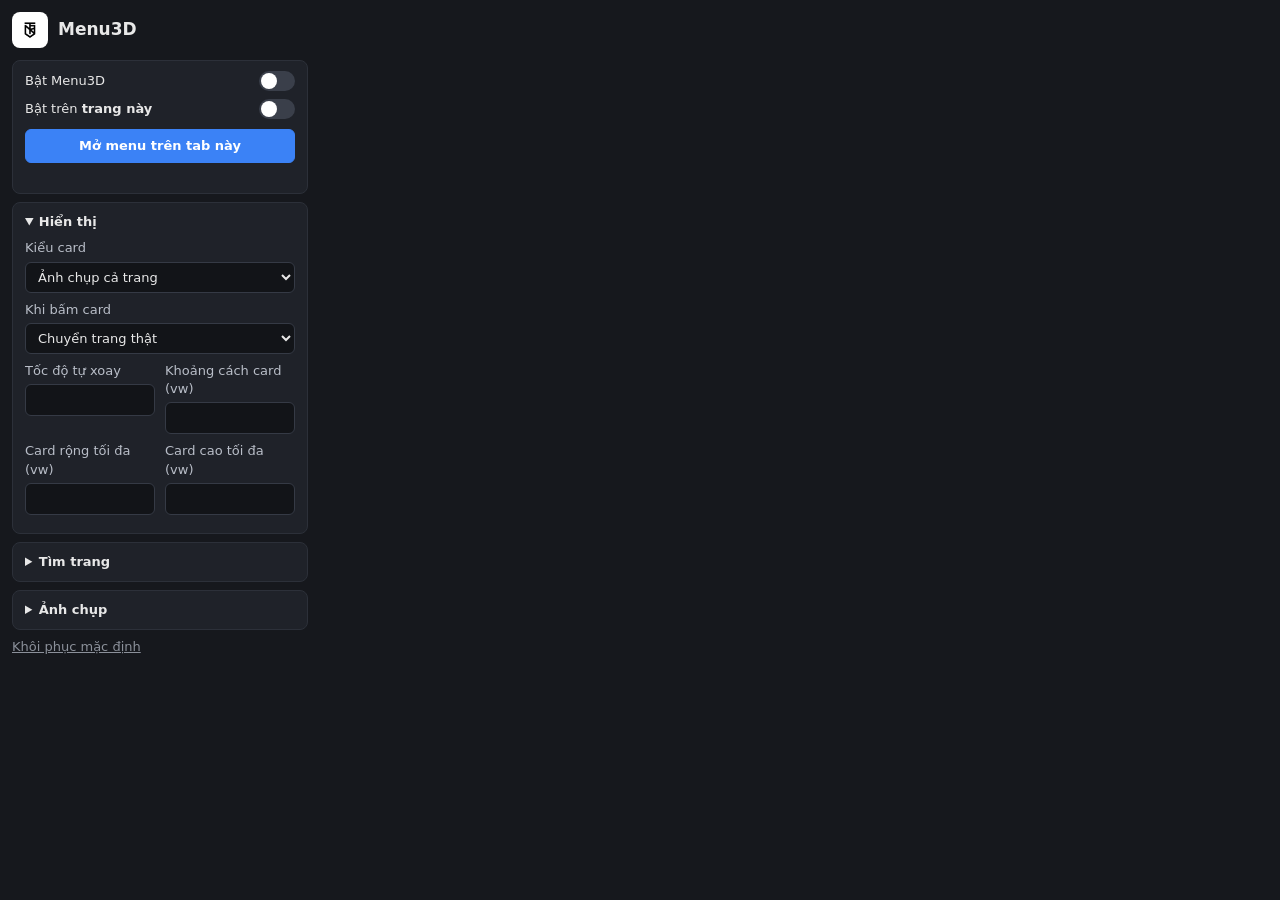
==== popup.html @ 3a5988b4 "Chuyển Menu3D thành Chrome extension có popup cài đặt - manifest.json (MV3): content script dựng men" ====
<!DOCTYPE html>
<html lang="vi">

<head>
  <meta charset="UTF-8" />
  <link rel="stylesheet" href="popup.css" />
</head>

<body>
  <header>
    <img src="icon/close.png" alt="" />
    <div>
      <h1>Menu3D</h1>
      <span id="version" class="muted"></span>
    </div>
  </header>

  <section class="box">
    <label class="row">
      <span>Bật Menu3D</span>
      <input type="checkbox" class="switch" data-key="enabled" />
    </label>
    <label class="row">
      <span>Bật trên <b id="host">trang này</b></span>
      <input type="checkbox" class="switch" id="site-toggle" />
    </label>
    <button id="open-btn" class="primary">Mở menu trên tab này</button>
    <p id="status" class="muted"></p>
  </section>

  <details open>
    <summary>Hiển thị</summary>
    <label>Kiểu card
      <select data-key="preview">
        <option value="image">Ảnh chụp cả trang</option>
        <option value="iframe">Trang chạy trực tiếp (iframe)</option>
      </select>
    </label>
    <label>Khi bấm card
      <select data-key="navigation">
        <option value="page">Chuyển trang thật</option>
        <option value="frame">Mở trong khung, giữ menu</option>
      </select>
    </label>
    <div class="grid">
      <label>Tốc độ tự xoay
        <input type="number" step="0.05" min="0" data-key="autoRotateSpeed" />
      </label>
      <label>Khoảng cách card (vw)
        <input type="number" step="0.5" min="0" data-key="gap" />
      </label>
      <label>Card rộng tối đa (vw)
        <input type="number" step="1" min="5" data-key="itemWidth" />
      </label>
      <label>Card cao tối đa (vw)
        <input type="number" step="1" min="5" data-key="itemHeight" />
      </label>
    </div>
  </details>

  <details>
    <summary>Tìm trang</summary>
    <label>Nguồn
      <select data-key="source">
        <option value="auto">Tự động (link → sitemap → GitHub → JSON)</option>
        <option value="links">Link trên trang</option>
        <option value="sitemap">sitemap.xml</option>
        <option value="github">Repo GitHub (*.github.io)</option>
        <option value="json">/menu3d.json</option>
      </select>
    </label>
    <label>Số trang tối đa
      <input type="number" step="1" min="1" max="30" data-key="max" />
    </label>
    <label>Bỏ qua đường dẫn
      <input type="text" placeholder="/admin,/login" data-key="exclude" />
    </label>
  </details>

  <details>
    <summary>Ảnh chụp</summary>
    <div class="grid">
      <label>Chờ trước khi chụp (ms)
        <input type="number" step="100" min="0" data-key="captureDelay" />
      </label>
      <label>Giữ ảnh (giờ)
        <input type="number" step="1" min="0" data-key="cacheHours" />
      </label>
    </div>
    <button id="clear-btn">Xóa ảnh đã chụp của trang này</button>
  </details>

  <footer>
    <button id="reset-btn" class="link">Khôi phục mặc định</button>
    <span id="saved" class="muted"></span>
  </footer>

  <script src="settings.js"></script>
  <script src="popup.js"></script>
</body>

</html>
---- popup.css ----
* {
  box-sizing: border-box;
}

body {
  width: 320px;
  margin: 0;
  padding: 12px;
  background: #16181d;
  color: #e8e8e8;
  font: 13px/1.4 system-ui, -apple-system, "Segoe UI", Roboto, Arial, sans-serif;
}

header {
  display: flex;
  align-items: center;
  gap: 10px;
  margin-bottom: 12px;
}

header img {
  width: 36px;
  height: 36px;
  padding: 4px;
  border-radius: 8px;
  background: #fff;
}

h1 {
  margin: 0;
  font-size: 17px;
}

.muted {
  color: #8b909a;
  font-size: 12px;
}

.box,
details {
  background: #1f2229;
  border: 1px solid #2c3039;
  border-radius: 8px;
  padding: 10px 12px;
  margin-bottom: 8px;
}

summary {
  cursor: pointer;
  font-weight: 600;
  user-select: none;
}

details[open] summary {
  margin-bottom: 8px;
}

label {
  display: block;
  margin-bottom: 8px;
  color: #b9bec8;
}

label.row {
  display: flex;
  align-items: center;
  justify-content: space-between;
  color: #e8e8e8;
}

select,
input[type="number"],
input[type="text"] {
  display: block;
  width: 100%;
  margin-top: 4px;
  padding: 6px 8px;
  border: 1px solid #353a45;
  border-radius: 6px;
  background: #121418;
  color: #e8e8e8;
  font: inherit;
}

.grid {
  display: grid;
  grid-template-columns: 1fr 1fr;
  gap: 0 10px;
}

/* Công tắc bật/tắt */
.switch {
  appearance: none;
  position: relative;
  width: 36px;
  height: 20px;
  margin: 0;
  border-radius: 10px;
  background: #3a3f4a;
  cursor: pointer;
  transition: background 0.15s;
}

.switch::after {
  content: "";
  position: absolute;
  top: 2px;
  left: 2px;
  width: 16px;
  height: 16px;
  border-radius: 50%;
  background: #fff;
  transition: left 0.15s;
}

.switch:checked {
  background: #3b82f6;
}

.switch:checked::after {
  left: 18px;
}

.switch:disabled {
  opacity: 0.4;
  cursor: default;
}

button {
  width: 100%;
  padding: 7px 10px;
  border: 1px solid #353a45;
  border-radius: 6px;
  background: #262a33;
  color: #e8e8e8;
  font: inherit;
  cursor: pointer;
}

button:hover {
  background: #2f343f;
}

button.primary {
  margin-top: 2px;
  border-color: #3b82f6;
  background: #3b82f6;
  color: #fff;
  font-weight: 600;
}

button.primary:hover {
  background: #2f6fd8;
}

button.link {
  width: auto;
  padding: 0;
  border: none;
  background: none;
  color: #8b909a;
  text-decoration: underline;
}

#status {
  margin: 8px 0 0;
  min-height: 1em;
}

footer {
  display: flex;
  align-items: center;
  justify-content: space-between;
  margin-top: 4px;
}
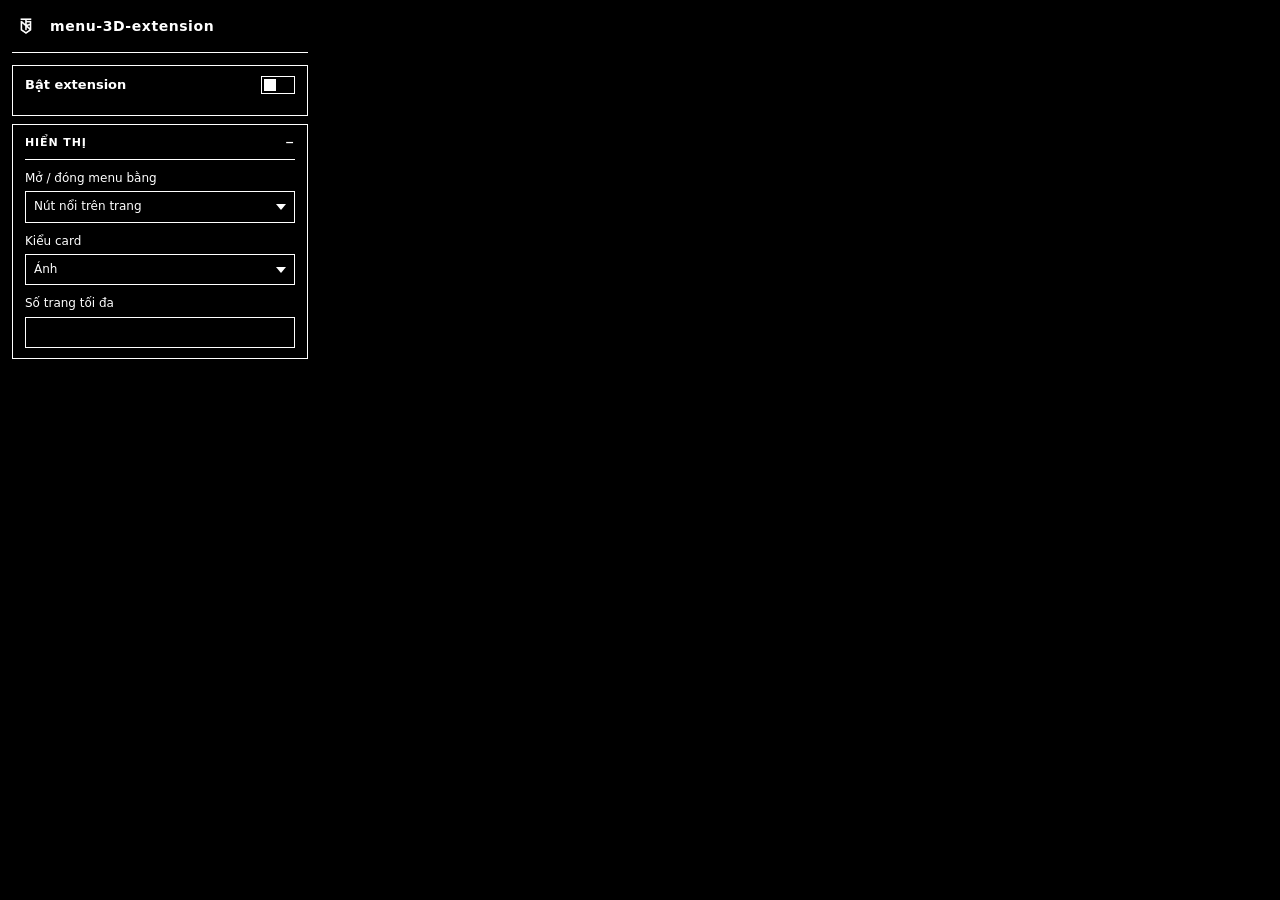
==== commit 0722dd73: "menu-3D-extension: popup tối giản, chuột phải, chuẩn bị menu ở nền - Đổi tên extension thành menu-3D" ====
--- a/popup.html
+++ b/popup.html
@@ -10,90 +10,37 @@
   <header>
     <img src="icon/close.png" alt="" />
     <div>
-      <h1>Menu3D</h1>
+      <h1>menu-3D-extension</h1>
       <span id="version" class="muted"></span>
     </div>
   </header>
 
   <section class="box">
     <label class="row">
-      <span>Bật Menu3D</span>
+      <span>Bật extension</span>
       <input type="checkbox" class="switch" data-key="enabled" />
     </label>
-    <label class="row">
-      <span>Bật trên <b id="host">trang này</b></span>
-      <input type="checkbox" class="switch" id="site-toggle" />
-    </label>
-    <button id="open-btn" class="primary">Mở menu trên tab này</button>
     <p id="status" class="muted"></p>
   </section>
 
   <details open>
     <summary>Hiển thị</summary>
+    <label>Mở / đóng menu bằng
+      <select data-key="trigger">
+        <option value="button">Nút nổi trên trang</option>
+        <option value="rightclick">Chuột phải</option>
+      </select>
+    </label>
     <label>Kiểu card
       <select data-key="preview">
-        <option value="image">Ảnh chụp cả trang</option>
-        <option value="iframe">Trang chạy trực tiếp (iframe)</option>
-      </select>
-    </label>
-    <label>Khi bấm card
-      <select data-key="navigation">
-        <option value="page">Chuyển trang thật</option>
-        <option value="frame">Mở trong khung, giữ menu</option>
-      </select>
-    </label>
-    <div class="grid">
-      <label>Tốc độ tự xoay
-        <input type="number" step="0.05" min="0" data-key="autoRotateSpeed" />
-      </label>
-      <label>Khoảng cách card (vw)
-        <input type="number" step="0.5" min="0" data-key="gap" />
-      </label>
-      <label>Card rộng tối đa (vw)
-        <input type="number" step="1" min="5" data-key="itemWidth" />
-      </label>
-      <label>Card cao tối đa (vw)
-        <input type="number" step="1" min="5" data-key="itemHeight" />
-      </label>
-    </div>
-  </details>
-
-  <details>
-    <summary>Tìm trang</summary>
-    <label>Nguồn
-      <select data-key="source">
-        <option value="auto">Tự động (link → sitemap → GitHub → JSON)</option>
-        <option value="links">Link trên trang</option>
-        <option value="sitemap">sitemap.xml</option>
-        <option value="github">Repo GitHub (*.github.io)</option>
-        <option value="json">/menu3d.json</option>
+        <option value="image">Ảnh</option>
+        <option value="iframe">iframe</option>
       </select>
     </label>
     <label>Số trang tối đa
-      <input type="number" step="1" min="1" max="30" data-key="max" />
-    </label>
-    <label>Bỏ qua đường dẫn
-      <input type="text" placeholder="/admin,/login" data-key="exclude" />
+      <input type="number" step="1" min="1" max="200" data-key="max" />
     </label>
   </details>
-
-  <details>
-    <summary>Ảnh chụp</summary>
-    <div class="grid">
-      <label>Chờ trước khi chụp (ms)
-        <input type="number" step="100" min="0" data-key="captureDelay" />
-      </label>
-      <label>Giữ ảnh (giờ)
-        <input type="number" step="1" min="0" data-key="cacheHours" />
-      </label>
-    </div>
-    <button id="clear-btn">Xóa ảnh đã chụp của trang này</button>
-  </details>
-
-  <footer>
-    <button id="reset-btn" class="link">Khôi phục mặc định</button>
-    <span id="saved" class="muted"></span>
-  </footer>
 
   <script src="settings.js"></script>
   <script src="popup.js"></script>
--- a/popup.css
+++ b/popup.css
@@ -1,85 +1,154 @@
+/* Minimal monochrome: chỉ #000 và #fff, viền 1px, không bo góc, không bóng/gradient/glow */
 * {
   box-sizing: border-box;
+  margin: 0;
+  border-radius: 0;
+  box-shadow: none;
+}
+
+[hidden] {
+  display: none !important;
+}
+
+:root {
+  color-scheme: dark;
+  scrollbar-color: #fff #000;
 }
 
 body {
   width: 320px;
-  margin: 0;
   padding: 12px;
-  background: #16181d;
-  color: #e8e8e8;
-  font: 13px/1.4 system-ui, -apple-system, "Segoe UI", Roboto, Arial, sans-serif;
-}
-
+  background: #000;
+  color: #fff;
+  font: 13px/1.45 Inter, "Segoe UI", system-ui, -apple-system, Roboto, Arial, sans-serif;
+}
+
+/* ---------- Header ---------- */
 header {
   display: flex;
   align-items: center;
   gap: 10px;
+  padding-bottom: 12px;
   margin-bottom: 12px;
+  border-bottom: 1px solid #fff;
 }
 
 header img {
-  width: 36px;
-  height: 36px;
-  padding: 4px;
-  border-radius: 8px;
-  background: #fff;
+  width: 28px;
+  height: 28px;
+  filter: brightness(0) invert(1); /* icon đơn sắc trắng */
 }
 
 h1 {
-  margin: 0;
-  font-size: 17px;
-}
-
-.muted {
-  color: #8b909a;
-  font-size: 12px;
-}
-
+  font-size: 14px;
+  font-weight: 700;
+  letter-spacing: 0.04em;
+}
+
+#version {
+  font-size: 11px;
+  letter-spacing: 0.04em;
+}
+
+/* ---------- Khung ---------- */
 .box,
 details {
-  background: #1f2229;
-  border: 1px solid #2c3039;
-  border-radius: 8px;
+  background: #000;
+  border: 1px solid #fff;
   padding: 10px 12px;
   margin-bottom: 8px;
 }
 
 summary {
+  display: flex;
+  justify-content: space-between;
   cursor: pointer;
-  font-weight: 600;
+  list-style: none;
+  font-size: 11px;
+  font-weight: 700;
+  letter-spacing: 0.08em;
+  text-transform: uppercase;
   user-select: none;
 }
 
+summary::-webkit-details-marker {
+  display: none;
+}
+
+summary::after {
+  content: "+";
+}
+
+details[open] summary::after {
+  content: "−";
+}
+
 details[open] summary {
-  margin-bottom: 8px;
-}
-
+  padding-bottom: 8px;
+  margin-bottom: 10px;
+  border-bottom: 1px solid #fff;
+}
+
+/* ---------- Form ---------- */
 label {
   display: block;
-  margin-bottom: 8px;
-  color: #b9bec8;
+  margin-bottom: 10px;
+  font-size: 12px;
+}
+
+label:last-child {
+  margin-bottom: 0;
 }
 
 label.row {
   display: flex;
   align-items: center;
   justify-content: space-between;
-  color: #e8e8e8;
+  font-size: 13px;
+  font-weight: 600;
 }
 
 select,
-input[type="number"],
-input[type="text"] {
+input[type="number"] {
   display: block;
   width: 100%;
   margin-top: 4px;
   padding: 6px 8px;
-  border: 1px solid #353a45;
-  border-radius: 6px;
-  background: #121418;
-  color: #e8e8e8;
+  border: 1px solid #fff;
+  background: #000;
+  color: #fff;
   font: inherit;
+  outline: none;
+  appearance: none;
+}
+
+select {
+  padding-right: 24px;
+  cursor: pointer;
+  background-image: url("data:image/svg+xml,%3Csvg xmlns='http://www.w3.org/2000/svg' width='10' height='6'%3E%3Cpath d='M0 0l5 6 5-6z' fill='%23fff'/%3E%3C/svg%3E");
+  background-repeat: no-repeat;
+  background-position: right 8px center;
+}
+
+option {
+  background: #000;
+  color: #fff;
+}
+
+input[type="number"] {
+  -moz-appearance: textfield;
+}
+
+input[type="number"]::-webkit-inner-spin-button,
+input[type="number"]::-webkit-outer-spin-button {
+  -webkit-appearance: none;
+}
+
+select:hover,
+select:focus,
+input[type="number"]:hover,
+input[type="number"]:focus {
+  outline: 1px solid #fff; /* viền dày lên 2px khi hover/focus */
 }
 
 .grid {
@@ -88,17 +157,21 @@
   gap: 0 10px;
 }
 
-/* Công tắc bật/tắt */
+.grid label {
+  margin-bottom: 0;
+}
+
+/* ---------- Công tắc: khung vuông, bật = nền trắng ---------- */
 .switch {
   appearance: none;
   position: relative;
-  width: 36px;
-  height: 20px;
-  margin: 0;
-  border-radius: 10px;
-  background: #3a3f4a;
+  flex: none;
+  width: 34px;
+  height: 18px;
+  border: 1px solid #fff;
+  background: #000;
   cursor: pointer;
-  transition: background 0.15s;
+  transition: background 0.12s;
 }
 
 .switch::after {
@@ -106,70 +179,37 @@
   position: absolute;
   top: 2px;
   left: 2px;
-  width: 16px;
-  height: 16px;
-  border-radius: 50%;
+  width: 12px;
+  height: 12px;
   background: #fff;
-  transition: left 0.15s;
+  transition: left 0.12s;
 }
 
 .switch:checked {
-  background: #3b82f6;
+  background: #fff;
 }
 
 .switch:checked::after {
   left: 18px;
-}
-
-.switch:disabled {
-  opacity: 0.4;
-  cursor: default;
-}
-
-button {
-  width: 100%;
-  padding: 7px 10px;
-  border: 1px solid #353a45;
-  border-radius: 6px;
-  background: #262a33;
-  color: #e8e8e8;
-  font: inherit;
-  cursor: pointer;
-}
-
-button:hover {
-  background: #2f343f;
-}
-
-button.primary {
-  margin-top: 2px;
-  border-color: #3b82f6;
-  background: #3b82f6;
-  color: #fff;
-  font-weight: 600;
-}
-
-button.primary:hover {
-  background: #2f6fd8;
-}
-
-button.link {
-  width: auto;
-  padding: 0;
-  border: none;
-  background: none;
-  color: #8b909a;
-  text-decoration: underline;
+  background: #000;
+}
+
+.switch:focus-visible {
+  outline: 1px solid #fff;
+  outline-offset: 2px;
+}
+
+/* ---------- Chữ phụ ---------- */
+.muted {
+  color: #fff;
+  font-size: 11px;
 }
 
 #status {
-  margin: 8px 0 0;
+  margin-top: 8px;
   min-height: 1em;
 }
 
-footer {
-  display: flex;
-  align-items: center;
-  justify-content: space-between;
-  margin-top: 4px;
-}
+#status:empty {
+  display: none;
+}
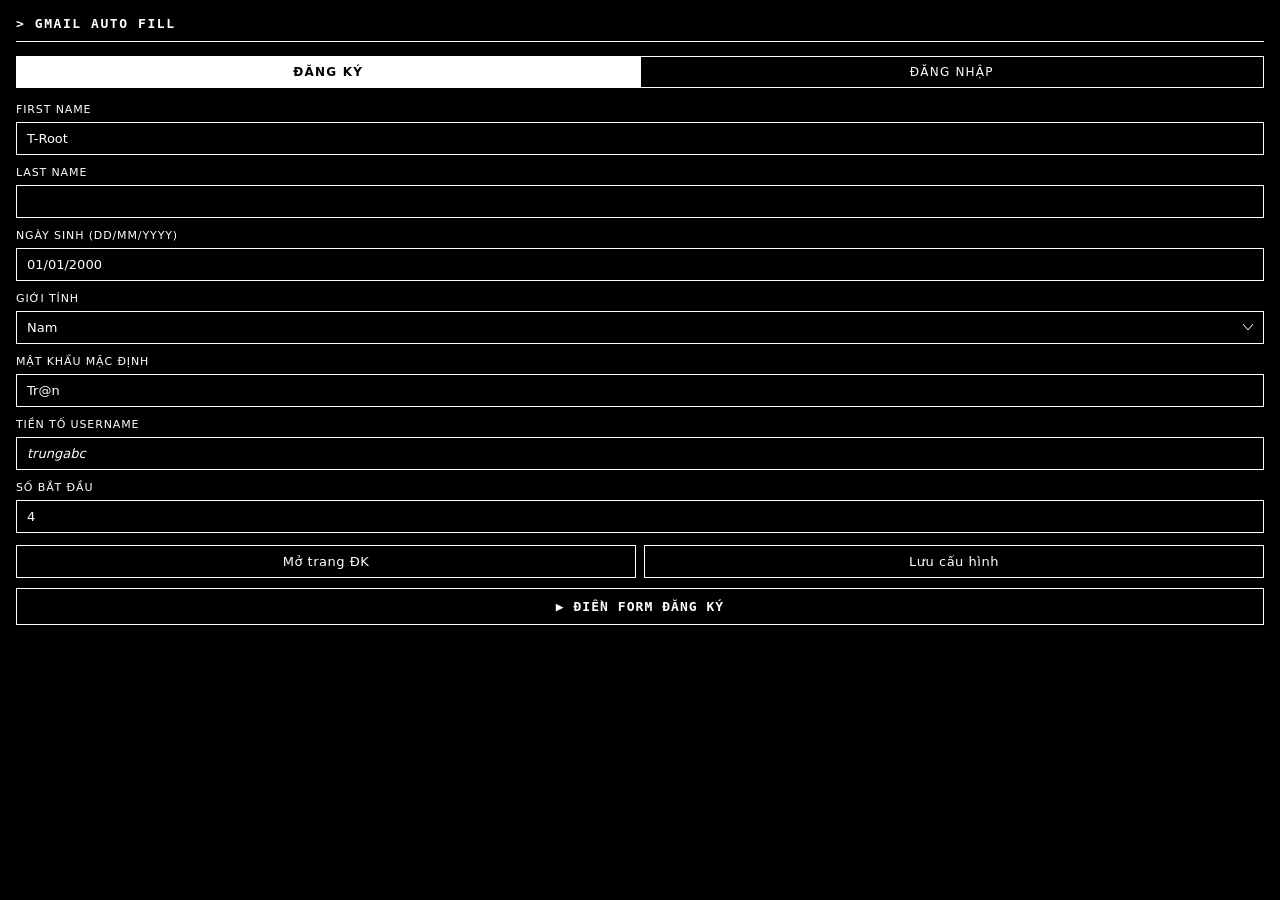
==== commit ac65e6cb: "Khởi tạo extension-web: các extension, README và .gitignore Co-Authored-By: Claude Opus 5.5 <noreply" ====
--- a/popup.html
+++ b/popup.html
@@ -1,49 +1,136 @@
-<!DOCTYPE html>
+<!doctype html>
 <html lang="vi">
+<head>
+  <meta charset="utf-8">
+  <title>Gmail Auto Fill</title>
+  <style>
+    /* Minimal monochrome: chỉ #000 và #FFF, không bo góc, không bóng, không gradient */
+    :root{
+      --bg:#000;
+      --fg:#fff;
+      --sans:"Inter","Segoe UI",system-ui,-apple-system,sans-serif;
+      --mono:"JetBrains Mono","Cascadia Mono",Consolas,ui-monospace,monospace;
+    }
+    *{box-sizing:border-box;border-radius:0;box-shadow:none}
+    html,body{background:var(--bg);color:var(--fg)}
+    body{font:13px/1.45 var(--sans);min-width:320px;padding:16px;margin:0;font-variant-emoji:text}
+    ::selection{background:var(--fg);color:var(--bg)}
 
-<head>
-  <meta charset="UTF-8" />
-  <link rel="stylesheet" href="popup.css" />
+    h3{margin:0 0 14px;padding-bottom:10px;border-bottom:1px solid var(--fg);
+       font:600 13px var(--mono);letter-spacing:.12em;text-transform:uppercase}
+    h3::before{content:"> "}
+
+    label{display:block;margin:10px 0 0;font-size:11px;font-weight:500;letter-spacing:.08em;text-transform:uppercase}
+
+    input,select,button,textarea{
+      display:block;width:100%;margin-top:4px;padding:8px 10px;
+      font:13px var(--sans);text-transform:none;letter-spacing:normal;
+      background:var(--bg);color:var(--fg);border:1px solid var(--fg);
+      outline:none;-webkit-appearance:none;appearance:none;
+    }
+    input:focus,select:focus,textarea:focus,button:focus-visible{outline:1px solid var(--fg);outline-offset:2px}
+    input::placeholder,textarea::placeholder{color:var(--fg);opacity:1;font-style:italic}
+    input[readonly]{border-style:dashed;cursor:default}
+    input[type=number]::-webkit-inner-spin-button,
+    input[type=number]::-webkit-outer-spin-button{-webkit-appearance:none;margin:0}
+    textarea{resize:vertical;min-height:110px;font-family:var(--mono);font-size:12px}
+
+    select{cursor:pointer;padding-right:30px;
+      background:var(--bg) url("data:image/svg+xml,%3Csvg xmlns='http://www.w3.org/2000/svg' width='10' height='6'%3E%3Cpath d='M0 0l5 6 5-6' fill='none' stroke='%23fff'/%3E%3C/svg%3E") no-repeat right 10px center}
+    option{background:var(--bg);color:var(--fg)}
+
+    button{margin-top:10px;cursor:pointer;font-weight:500;letter-spacing:.04em}
+    button:hover{background:var(--fg);color:var(--bg)}
+    button.running{background:var(--fg);color:var(--bg);font-weight:600}
+    button.running:hover{background:var(--bg);color:var(--fg)}
+    button:disabled,button:disabled:hover{background:var(--bg);color:var(--fg);border-style:dashed;cursor:not-allowed}
+    #btnFillSignup,#btnFillLogin{padding:10px;font-family:var(--mono);font-weight:600;text-transform:uppercase;letter-spacing:.08em}
+
+    .mode-toggle{display:flex;margin-bottom:14px}
+    .mode-toggle button{flex:1;margin:0;font-size:12px;text-transform:uppercase;letter-spacing:.1em}
+    .mode-toggle button + button{border-left:none}
+    .mode-toggle button.active{background:var(--fg);color:var(--bg);font-weight:600}
+
+    .section{display:none}
+    .section.active{display:block}
+
+    .row{display:flex;gap:8px}
+    .row button{flex:1;margin-top:12px}
+
+    .hint{font-size:11px;font-style:italic;margin:6px 0 0}
+
+    .account-list{max-height:140px;overflow:auto;border:1px solid var(--fg);margin:4px 0 0}
+    .account-item{display:flex;justify-content:space-between;gap:12px;padding:7px 10px;cursor:pointer;font:12px var(--mono);border-bottom:1px solid var(--fg)}
+    .acc-email{min-width:0;overflow:hidden;text-overflow:ellipsis;white-space:nowrap}
+    .acc-pass{flex-shrink:0;max-width:45%;overflow:hidden;text-overflow:ellipsis;white-space:nowrap}
+    .account-item:last-child{border-bottom:none}
+    .account-item:hover{outline:1px solid var(--fg);outline-offset:-4px}
+    .account-item.selected{background:var(--fg);color:var(--bg);font-weight:600}
+
+    #status{display:block;margin-top:16px;padding-top:10px;border-top:1px solid var(--fg);
+            font:11px/1.5 var(--mono);min-height:18px;word-break:break-word}
+    #status::before{content:"$ "}
+    #status:empty{display:none}
+
+    ::-webkit-scrollbar{width:8px;height:8px;background:var(--bg)}
+    ::-webkit-scrollbar-thumb{background:var(--bg);border:1px solid var(--fg)}
+    ::-webkit-scrollbar-corner{background:var(--bg)}
+  </style>
 </head>
+<body>
+  <h3>Gmail Auto Fill</h3>
 
-<body>
-  <header>
-    <img src="icon/close.png" alt="" />
-    <div>
-      <h1>menu-3D-extension</h1>
-      <span id="version" class="muted"></span>
-    </div>
-  </header>
+  <div class="mode-toggle">
+    <button id="modeSignup" class="active">Đăng ký</button>
+    <button id="modeLogin">Đăng nhập</button>
+  </div>
 
-  <section class="box">
-    <label class="row">
-      <span>Bật extension</span>
-      <input type="checkbox" class="switch" data-key="enabled" />
-    </label>
-    <p id="status" class="muted"></p>
-  </section>
-
-  <details open>
-    <summary>Hiển thị</summary>
-    <label>Mở / đóng menu bằng
-      <select data-key="trigger">
-        <option value="button">Nút nổi trên trang</option>
-        <option value="rightclick">Chuột phải</option>
+  <!-- ====== CHẾ ĐỘ ĐĂNG KÝ ====== -->
+  <div id="sectionSignup" class="section active">
+    <label>First name <input id="firstName" value="T-Root"></label>
+    <label>Last name <input id="lastName"></label>
+    <label>Ngày sinh (DD/MM/YYYY) <input id="birthday" placeholder="01/01/2000" value="01/01/2000"></label>
+    <label>Giới tính
+      <select id="gender">
+        <option value="1" selected>Nam</option>
+        <option value="2">Nữ</option>
+        <option value="3">Không muốn nêu</option>
+        <option value="4">Tùy chỉnh</option>
       </select>
     </label>
-    <label>Kiểu card
-      <select data-key="preview">
-        <option value="image">Ảnh</option>
-        <option value="iframe">iframe</option>
-      </select>
+    <label>Mật khẩu mặc định <input id="password" type="text" value="Tr@n"></label>
+    <label>Tiền tố username <input id="usernamePrefix" placeholder="trungabc"></label>
+    <label>Số bắt đầu <input id="usernameNumber" type="number" min="0" value="4"></label>
+
+    <div class="row">
+      <button id="btnOpenSignup" class="secondary">Mở trang ĐK</button>
+      <button id="btnSaveSignup" class="secondary">Lưu cấu hình</button>
+    </div>
+    <button id="btnFillSignup">▶ Điền form đăng ký</button>
+  </div>
+
+  <!-- ====== CHẾ ĐỘ ĐĂNG NHẬP ====== -->
+  <div id="sectionLogin" class="section">
+    <label>Danh sách tài khoản
+      <textarea id="accountsText" placeholder="gmail1@gmail.com password1&#10;gmail2@gmail.com password2&#10;..."></textarea>
     </label>
-    <label>Số trang tối đa
-      <input type="number" step="1" min="1" max="200" data-key="max" />
-    </label>
-  </details>
+    <p class="hint">Format: Mỗi dòng 1 tài khoản, tài khoản và mật khẩu cách nhau bởi dấu cách</p>
 
-  <script src="settings.js"></script>
+    <button id="btnLoadAccounts">Tải danh sách</button>
+
+    <div id="accountListWrap" style="display:none">
+      <label>Chọn tài khoản</label>
+      <div id="accountList" class="account-list"></div>
+    </div>
+
+    <div class="row">
+      <button id="btnOpenLogin" class="secondary">Mở trang ĐN</button>
+      <button id="btnClearAccounts" class="danger">Xóa danh sách</button>
+    </div>
+    <button id="btnFillLogin" disabled>▶ Điền form đăng nhập</button>
+  </div>
+
+  <small id="status"></small>
   <script src="popup.js"></script>
 </body>
-
 </html>
